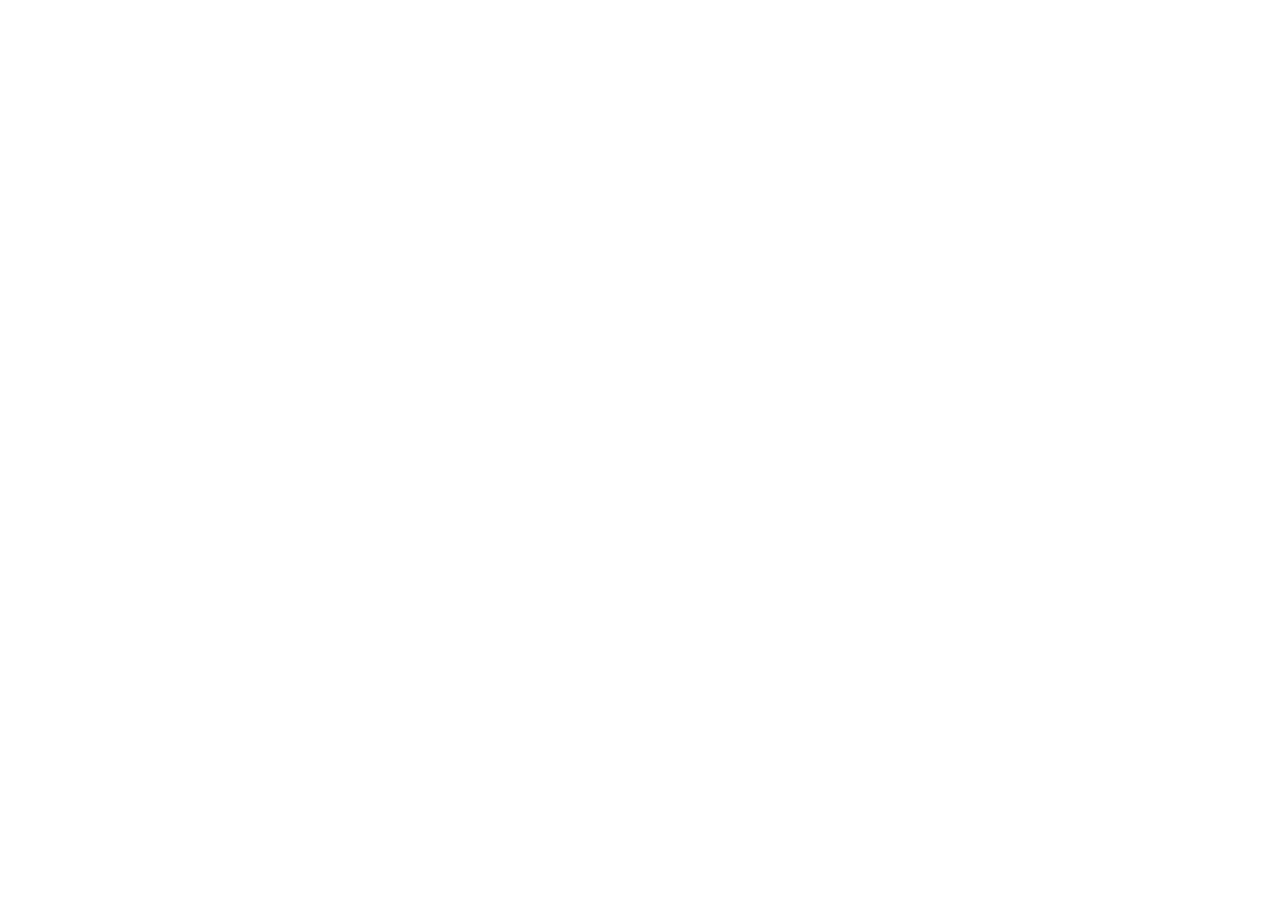
==== index.html @ a1df6e7b "setup file and basic" ====
<!DOCTYPE html>
<html lang="en">

<head>
    <meta charset="UTF-8">
    <meta name="viewport" content="width=device-width, initial-scale=1.0">
    <title>Todo-list</title>

    <!----- Google Font ----->
    <link rel="preconnect" href="https://fonts.googleapis.com">
    <link rel="preconnect" href="https://fonts.gstatic.com" crossorigin>
    <link href="https://fonts.googleapis.com/css2?family=Roboto:ital,wght@0,100..900;1,100..900&display=swap" rel="stylesheet">

    <!----- Custom Style ----->
    <link rel="stylesheet" href="assets/css/style.css">
</head>

<body>


    <!----- Custom Js ----->
    <script src="assets/js/script.js"></script>
</body>

</html>
---- assets/css/style.css ----
* {
  margin: 0;
  padding: 0;
  box-sizing: border-box;
}

body {
  font-family: "Roboto", sans-serif;
  font-size: 16px;
  line-height: 1.2;
}
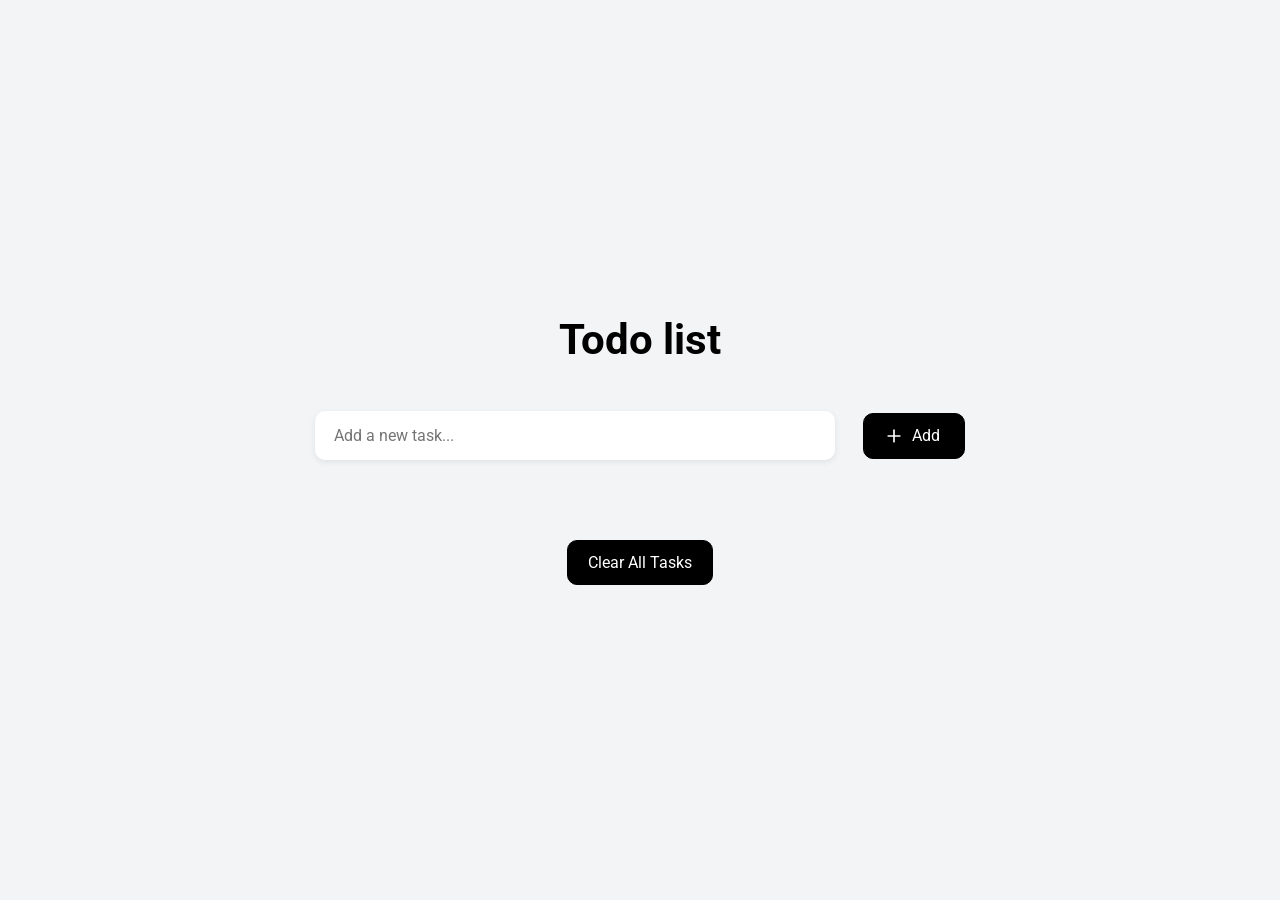
==== commit 0ae5c0e6: "create: todo design and add some functionality" ====
--- a/index.html
+++ b/index.html
@@ -16,7 +16,42 @@
 </head>
 
 <body>
-
+    <section class="todo-section">
+        <div class="container">
+            <h1 class="todo-title">Todo list</h1>
+            <form class="todo-form">
+                <input class="todo-input" type="text" placeholder="Add a new task...">
+                <button class="btn icon-btn flex-1 todo-add-btn" type="button">
+                    <svg xmlns="http://www.w3.org/2000/svg" viewBox="0 0 24 24" fill="none" stroke="currentColor" stroke-width="2" stroke-linecap="round" stroke-linejoin="round" class="todo-add-icon lucide lucide-plus-icon lucide-plus">
+                        <path d="M5 12h14" />
+                        <path d="M12 5v14" />
+                    </svg>
+                    <span class="todo-add-text">Add</span>
+                </button>
+            </form>
+            <ul class="todo-list">
+                <!-- <li class="todo-list-item">
+                    <div class="todo-list-task">task demo 1</div>
+                    <div class="todo-item-btn-wrapper">
+                        <button class="todo-item-btn flex-1" type="button">
+                            <svg xmlns="http://www.w3.org/2000/svg" viewBox="0 0 24 24" fill="none" stroke="currentColor" stroke-width="2" stroke-linecap="round" stroke-linejoin="round" class="todo-item-btn-icon lucide lucide-pencil-icon lucide-pencil">
+                                <path d="M21.174 6.812a1 1 0 0 0-3.986-3.987L3.842 16.174a2 2 0 0 0-.5.83l-1.321 4.352a.5.5 0 0 0 .623.622l4.353-1.32a2 2 0 0 0 .83-.497z" />
+                                <path d="m15 5 4 4" />
+                            </svg>
+                        </button>
+                        <button class="todo-item-btn flex-1" type="button">
+                            <svg xmlns="http://www.w3.org/2000/svg" viewBox="0 0 24 24" fill="none" stroke="currentColor" stroke-width="2" stroke-linecap="round" stroke-linejoin="round" class="todo-item-btn-icon lucide lucide-trash-icon lucide-trash">
+                                <path d="M19 6v14a2 2 0 0 1-2 2H7a2 2 0 0 1-2-2V6" />
+                                <path d="M3 6h18" />
+                                <path d="M8 6V4a2 2 0 0 1 2-2h4a2 2 0 0 1 2 2v2" />
+                            </svg>
+                        </button>
+                    </div>
+                </li> -->
+            </ul>
+            <button class="btn mx-auto clear-all-btn">Clear All Tasks</button>
+        </div>
+    </section>
 
     <!----- Custom Js ----->
     <script src="assets/js/script.js"></script>
--- a/assets/css/style.css
+++ b/assets/css/style.css
@@ -1,11 +1,160 @@
+:root {
+  --black: #000000;
+  --white: #ffffff;
+  --grey: #f3f4f6;
+}
+
 * {
   margin: 0;
   padding: 0;
   box-sizing: border-box;
 }
 
+/* ----- Common Css ----- */
 body {
+  min-height: 100vh;
+  display: flex;
+  align-items: center;
+  justify-content: center;
+  padding: 20px;
   font-family: "Roboto", sans-serif;
   font-size: 16px;
   line-height: 1.2;
+  background-color: var(--grey);
 }
+
+.mx-auto {
+  margin-inline: auto;
+}
+
+input,
+button {
+  font-size: inherit;
+  font-family: inherit;
+}
+
+button {
+  cursor: pointer;
+  background-color: transparent;
+  border: none;
+}
+
+.btn {
+  background-color: var(--black);
+  color: var(--white);
+  border: 1px solid var(--black);
+  border-radius: 10px;
+  padding: 12px 20px;
+  transition: all 0.3s ease-in-out;
+  display: block;
+  text-transform: capitalize;
+}
+
+.btn:hover {
+  background-color: var(--white);
+  color: var(--black);
+}
+
+.icon-btn {
+  display: flex;
+  align-items: center;
+  gap: 8px;
+  padding-inline: 20px 24px;
+}
+
+ul,
+li {
+  list-style-type: none;
+}
+
+.flex-1 {
+  flex: 1;
+}
+
+/* ----- To-Do List ----- */
+.todo-section {
+  width: 100%;
+}
+
+.container {
+  width: 100%;
+  max-width: 690px;
+  padding-inline: 20px;
+  margin-inline: auto;
+}
+
+.todo-title {
+  font-size: 42px;
+  margin-bottom: 46px;
+  text-align: center;
+}
+
+.todo-form {
+  display: flex;
+  align-items: center;
+  gap: 28px;
+}
+
+.todo-input {
+  width: 100%;
+  padding: 14px 18px;
+  border-radius: 10px;
+  border: 1px solid transparent;
+  box-shadow: 0 2px 6px rgba(0, 0, 0, 0.08);
+  transition: all 0.3s ease-in-out;
+}
+
+.todo-input:focus,
+.todo-input:focus-visible,
+.todo-input:hover {
+  outline: none;
+  border-color: var(--black);
+}
+
+.todo-add-icon {
+  width: 20px;
+}
+
+.todo-list {
+  margin-top: 50px;
+  display: flex;
+  flex-direction: column;
+  row-gap: 18px;
+}
+
+.todo-list li {
+  padding: 14px 18px;
+  background-color: var(--white);
+  border-radius: 10px;
+  display: flex;
+  align-items: center;
+  gap: 20px;
+  justify-content: space-between;
+  box-shadow: 0 2px 6px rgba(0, 0, 0, 0.08);
+}
+
+.todo-item-btn-wrapper {
+  display: flex;
+  align-items: center;
+  gap: 20px;
+}
+
+.todo-item-btn {
+  width: 20px;
+  opacity: 0.6;
+  transition: all 0.3s ease-in-out;
+}
+
+.todo-item-btn:hover {
+  opacity: 1;
+}
+
+.todo-item-btn-icon {
+  width: 100%;
+  height: 100%;
+  display: block;
+}
+
+.clear-all-btn {
+  margin-top: 30px;
+}
